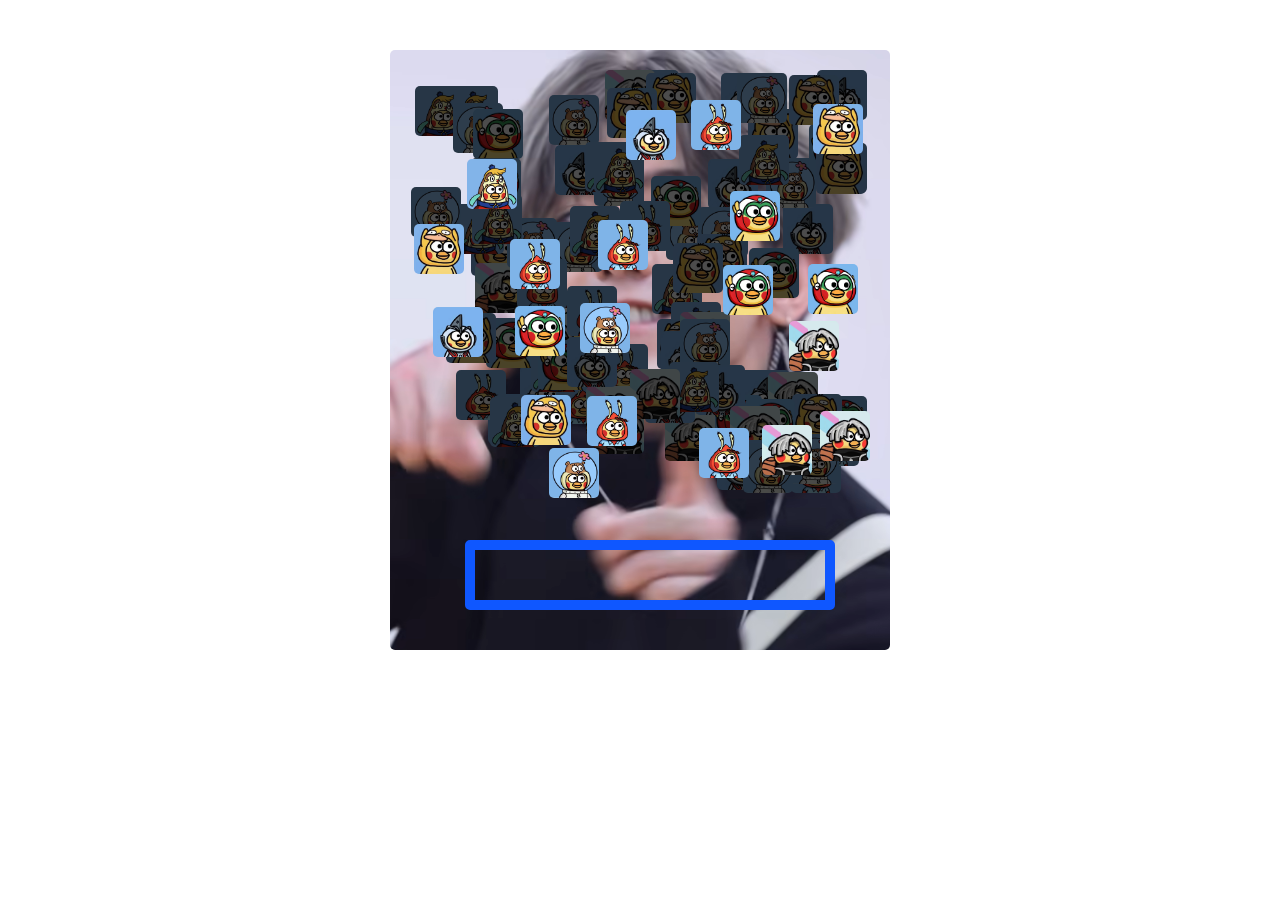
==== index.html @ 099f5a5f "update" ====
<!DOCTYPE html>
<html lang="en">
  <head>
    <meta charset="UTF-8" />
    <meta http-equiv="X-UA-Compatible" content="IE=edge" />
    <meta name="viewport" content="width=device-width, initial-scale=1.0" />
    <link rel="stylesheet" href="./index.css" />
    <title>鸡了个鸡</title>
  </head>
  <body>
    <div id="app">
      <!-- 放置选中的模块 -->
      <div id="storageBox"></div>
    </div>
    <!-- 加载器 主要加载模块 -->
    <script src="./loader.js"></script>
  </body>
</html>
---- index.css ----
* {
    margin: 0;
    padding: 0;
}

#app {
    width: 500px;
    height: 600px;
    margin: 50px auto;
    background: url('./img/bg.jpg');
    background-size: 100% auto;
    background-position: center;
    position: relative;
    border-radius: 5px;
    
}

.imgGlobal {
    position: absolute;
    border-radius: 5px;
    cursor: pointer;
}

.imgFilter {
    filter: brightness(30%);
}

#storageBox {
    height: 50px;
    width: 350px;
    position: absolute;
    border-radius: 5px;
    bottom: 40px;
    left: 75px;
}
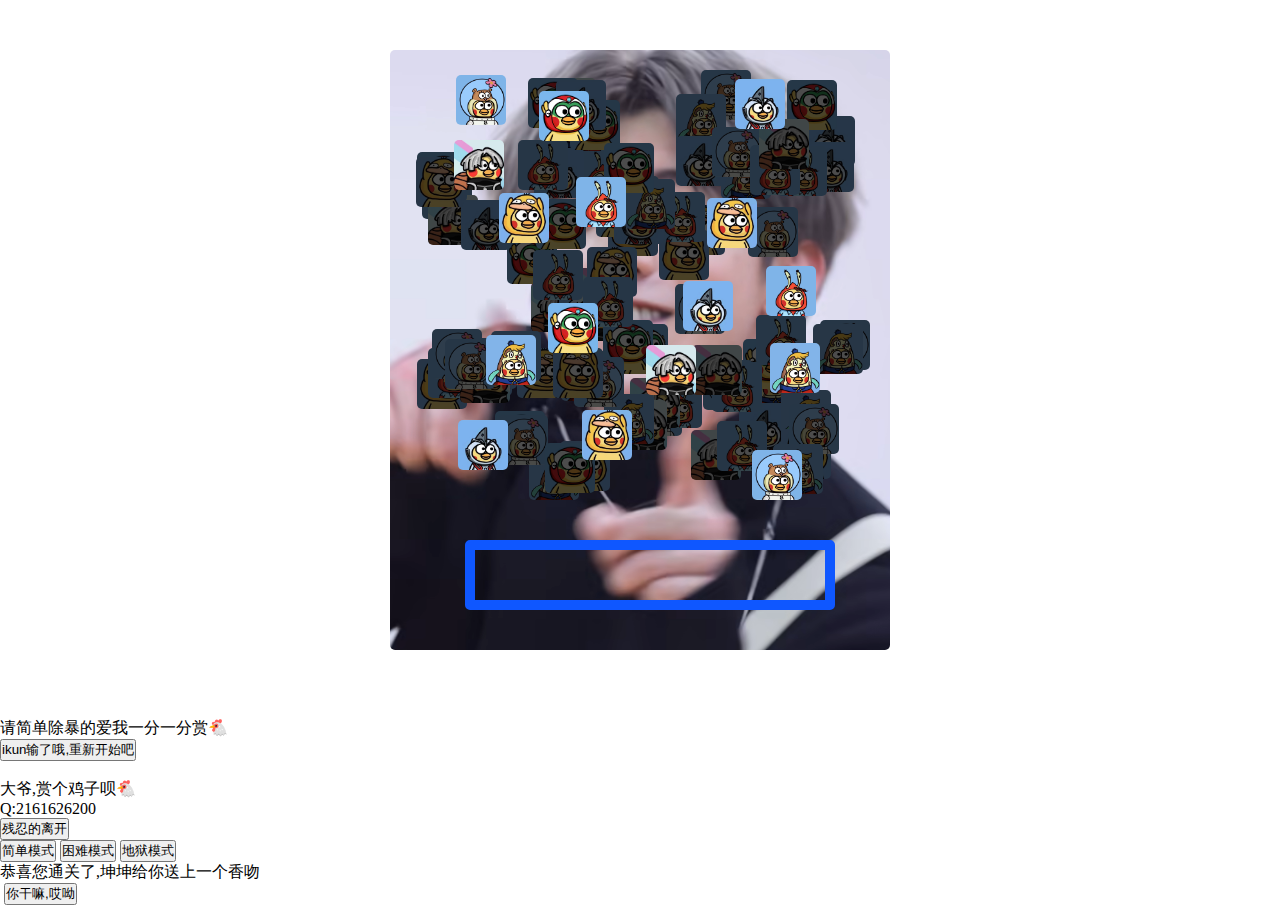
==== commit 555dc8dd: "更新" ====
--- a/index.html
+++ b/index.html
@@ -5,14 +5,53 @@
     <meta http-equiv="X-UA-Compatible" content="IE=edge" />
     <meta name="viewport" content="width=device-width, initial-scale=1.0" />
     <link rel="stylesheet" href="./index.css" />
-    <title>鸡了个鸡</title>
+    <link rel="stylesheet" href="./font/font_3660856_is74jcqbmt/iconfont.css">
+    <link rel="shortcut icon" href="favicon.ico" type="image/x-icon">
+    <title>🐔了个🐔</title>
   </head>
   <body>
-    <div id="app">
-      <!-- 放置选中的模块 -->
-      <div id="storageBox"></div>
+    <div class="main">
+      <div id="app">
+        <div id="storageBox"></div>
+      </div>
+      <div class="footer">
+        <div class="refresh"><span class="iconfont icon-shuaxin"></span></div>
+        <div class="money"><span class="iconfont icon-dashang"></span></div>
+        <div class="pattern"><span class="iconfont icon-xingnaomoshi"></span></div>
+      </div>
+      <div class="modal">
+        <div class="mImg">
+          <img src="./img/money.jpg" alt="">
+          <p></p>
+          <button class="fail">ikun输了哦,重新开始吧</button>
+        </div>
+      </div>
+
+      <div class="reward">
+        <div class="mImg">
+          <img src="./img/money.jpg" alt="">
+          <p></p>
+          <div>Q:2161626200</div>
+          <button class="leave">残忍的离开</button>
+        </div>
+      </div>
+      <div class="choice">
+        <div class="difficulty">
+          <button class="simple">简单模式</button>
+          <button class="hard">困难模式</button>
+          <button class="hell">地狱模式</button>
+        </div>
+      </div>
+
+      <div class="win">
+        <div class="box">
+          <p>恭喜您通关了,坤坤给你送上一个香吻</p>
+          <img src="https://img-blog.csdnimg.cn/bc33716c1cbc4ad3b2405b9baa1cbb66.jpeg" alt="">
+          <button class="btnWin">你干嘛,哎呦</button>
+        </div>
+      </div>
     </div>
-    <!-- 加载器 主要加载模块 -->
-    <script src="./loader.js"></script>
+    <audio src="" id="voice" autoplay style="display: none;"></audio>
+    <script src="./index.js"></script>
   </body>
 </html>
